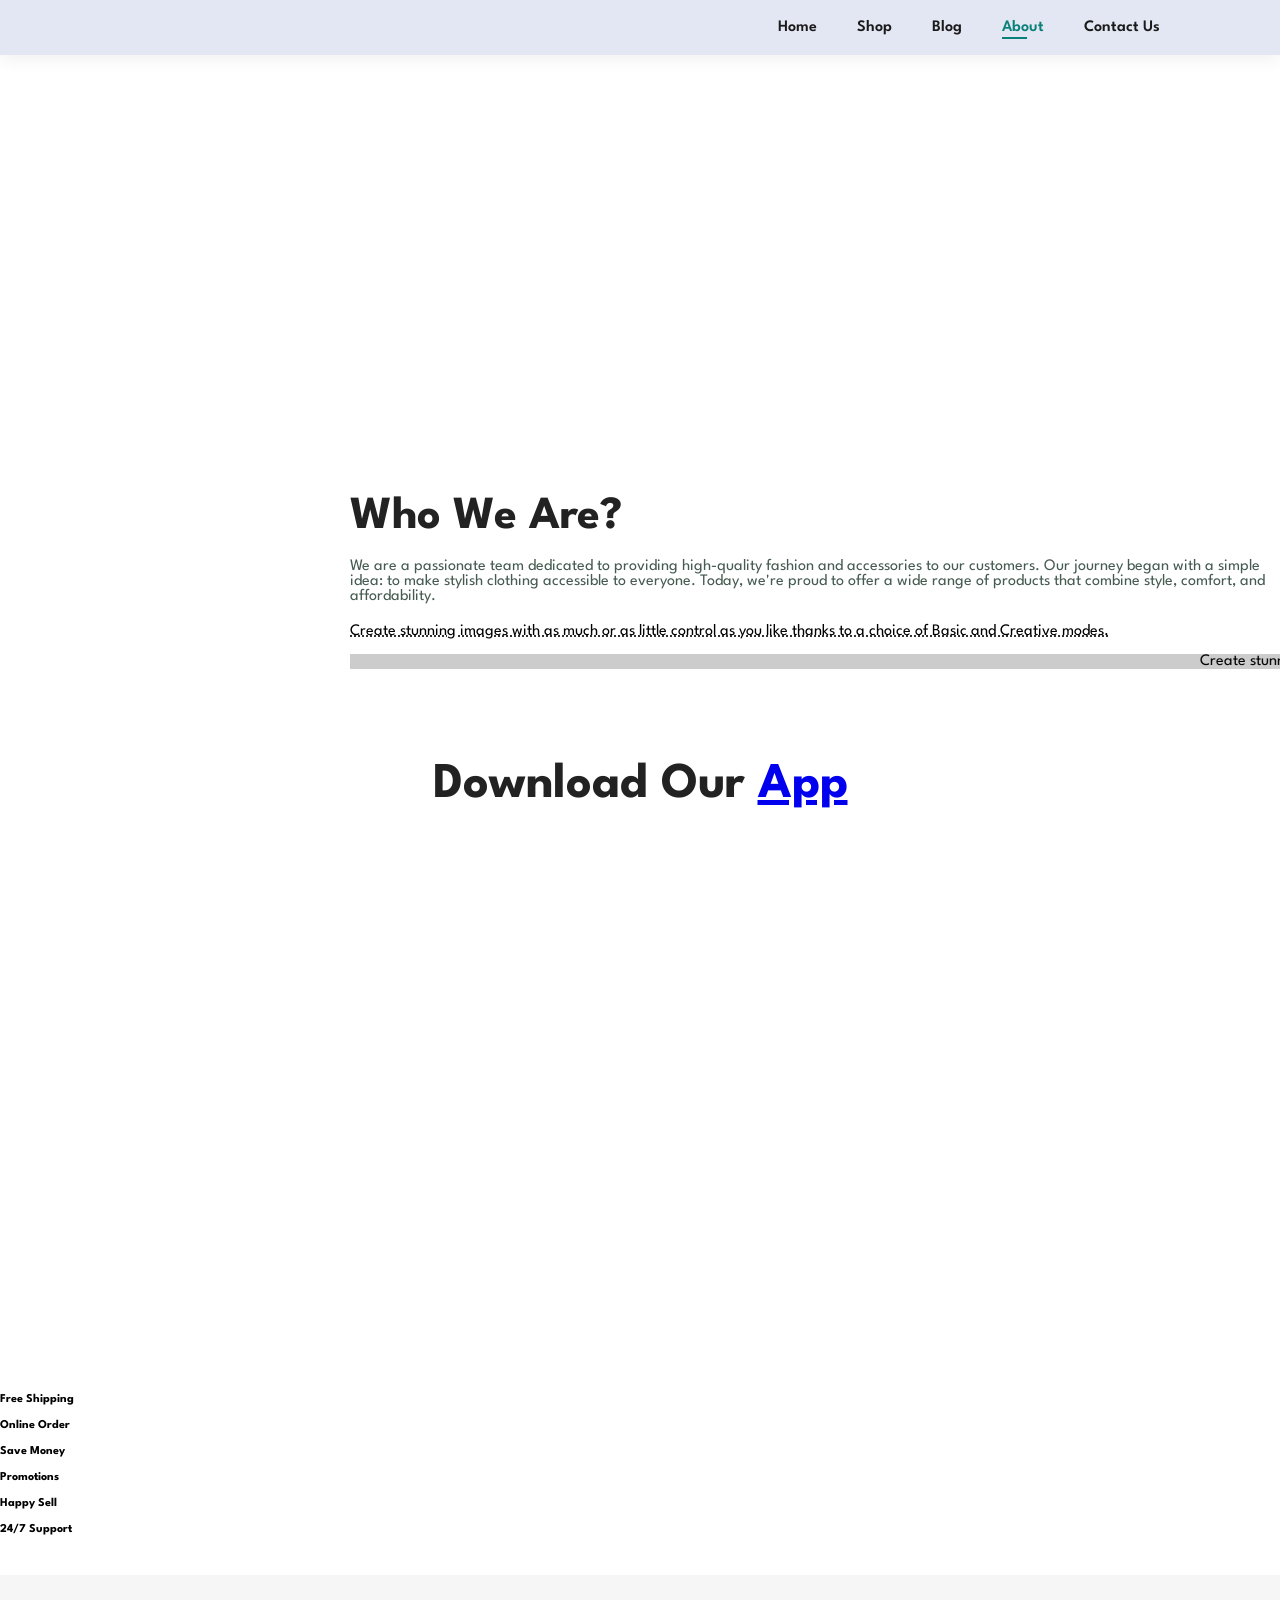
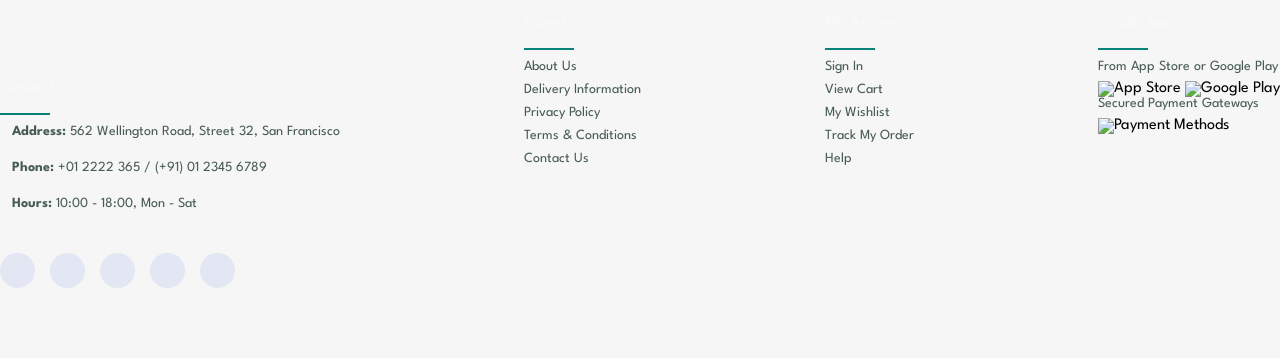
==== about.html @ d120d544 "Added new pages and updated index, script, and style files" ====
<!DOCTYPE html>
<html lang="en">
  <head>
    <meta charset="UTF-8" />
    <meta http-equiv="X-UA-Compatible" content="IE=edge" />
    <meta name="viewport" content="width=device-width, initial-scale=1.0" />
    <title>About - Ecommerce website</title>
    <link rel="stylesheet" href="style.css" />
    <script
      src="https://kit.fontawesome.com/0e53af926d.js"
      crossorigin="anonymous"
    ></script>
  </head>
  <body>
    <!--header section-->
    <header>
      <div id="header">
        <div class="header-logo">
          <a href="index.html"><img src="images/logo.png" alt="" /></a>
        </div>
        <div class="header-list">
          <nav class="header-list-nav">
            <ul>
              <li><a href="index.html">Home</a></li>
              <li><a href="shop.html">Shop</a></li>
              <li><a href="blog.html">Blog</a></li>
              <li><a class="active" href="about.html">About</a></li>
              <li><a href="contact.html">Contact Us</a></li>
            </ul>
          </nav>
          <div class="header-list-icon">
            <a href=""><i class="fa fa-bag-shopping"></i></a>
          </div>
        </div>
      </div>
    </header>

    <!--main section-->
    <main>
      <section id="page-header" class="about-header">
        <h2>#KnowUs</h2>
        <p>Learn more about our company and values!</p>
      </section>

      <section id="about-head" class="section-p1">
        <img src="images/about/a6.jpg" alt="">
        <div>
          <h2>Who We Are?</h2>
          <p>
            We are a passionate team dedicated to providing high-quality fashion and accessories
            to our customers. Our journey began with a simple idea: to make stylish clothing
            accessible to everyone. Today, we're proud to offer a wide range of products
            that combine style, comfort, and affordability.
          </p>
          <abbr title="">Create stunning images with as much or as little control as you like
            thanks to a choice of Basic and Creative modes.</abbr>
          
          <br><br>

          <marquee bgcolor="#ccc" loop="-1" scrollamount="5" width="100%">
            Create stunning images with as much or as little control as you like thanks
            to a choice of Basic and Creative modes.
          </marquee>
        </div>
      </section>

      <section id="about-app" class="section-p1">
        <h1>Download Our <a href="#">App</a></h1>
        <div class="video">
          <video autoplay muted loop src="images/about/1.mp4"></video>
        </div>
      </section>

      <section id="feature" class="section-p1">
        <div class="fe-box">
          <img src="images/features/f1.png" alt="">
          <h6>Free Shipping</h6>
        </div>
        <div class="fe-box">
          <img src="images/features/f2.png" alt="">
          <h6>Online Order</h6>
        </div>
        <div class="fe-box">
          <img src="images/features/f3.png" alt="">
          <h6>Save Money</h6>
        </div>
        <div class="fe-box">
          <img src="images/features/f4.png" alt="">
          <h6>Promotions</h6>
        </div>
        <div class="fe-box">
          <img src="images/features/f5.png" alt="">
          <h6>Happy Sell</h6>
        </div>
        <div class="fe-box">
          <img src="images/features/f6.png" alt="">
          <h6>24/7 Support</h6>
        </div>
      </section>
    </main>

    <!--footer section-->
    <footer class="section-p1">
      <div class="col">
        <div class="footer-logo">
          <img src="images/logo.png" alt="" />
        </div>
        <div class="contact-info">
          <h4>Contact</h4>
          <li>
            <i class="fa fa-map"></i>
            <p><strong>Address: </strong>562 Wellington Road, Street 32, San Francisco</p>
          </li>
          <li>
            <i class="fa fa-phone"></i>
            <p><strong>Phone: </strong>+01 2222 365 / (+91) 01 2345 6789</p>
          </li>
          <li>
            <i class="fa fa-clock"></i>
            <p><strong>Hours: </strong>10:00 - 18:00, Mon - Sat</p>
          </li>
        </div>
        <div class="social-icons">
          <a href="#"><i class="fab fa-facebook-f"></i></a>
          <a href="#"><i class="fab fa-twitter"></i></a>
          <a href="#"><i class="fab fa-instagram"></i></a>
          <a href="#"><i class="fab fa-pinterest-p"></i></a>
          <a href="#"><i class="fab fa-youtube"></i></a>
        </div>
      </div>

      <div class="col">
        <h4>About</h4>
        <a href="about.html">About Us</a>
        <a href="#">Delivery Information</a>
        <a href="#">Privacy Policy</a>
        <a href="#">Terms & Conditions</a>
        <a href="contact.html">Contact Us</a>
      </div>

      <div class="col">
        <h4>My Account</h4>
        <a href="#">Sign In</a>
        <a href="#">View Cart</a>
        <a href="#">My Wishlist</a>
        <a href="#">Track My Order</a>
        <a href="#">Help</a>
      </div>

      <div class="col">
        <h4>Install App</h4>
        <p>From App Store or Google Play</p>
        <div class="row">
          <img src="images/pay/app.jpg" alt="App Store">
          <img src="images/pay/play.jpg" alt="Google Play">
        </div>
        <p>Secured Payment Gateways</p>
        <img src="images/pay/pay.png" alt="Payment Methods">
      </div>
    </footer>

    <script src="script.js"></script>
  </body>
</html>
---- style.css ----
@import url("https://fonts.googleapis.com/css2?family=League+Spartan:wght@100;200;300;400;500;600;700;800;900&display=swap");

/* global styles */

* {
  margin: 0;
  padding: 0;
  box-sizing: border-box;
  font-family: "League Spartan", sans-serif;
}

h1 {
  font-size: 50px;
  line-height: 64px;
  color: #222;
}
h2 {
  font-size: 46px;
  line-height: 54px;
  color: #222;
}
h4 {
  font-size: 20px;
  color: #222;
}
h6 {
  font-weight: 700;
  font-size: 12px;
}
p {
  font-size: 16px;
  color: #465b52;
  margin: 15px 0 20px 0;
}
.section-p1 {
  padding: 40px 0;
}
.section-m1 {
  margin: 40px 0;
}

button.normal {
  font-size: 14px;
  font-weight: 600px;
  padding: 15px 30px;
  color: #000;
  background-color: #fff;
  border-radius: 4px;
  cursor: pointer;
  border: none;
  outline: none;
  transition: 0.2s;
}
button.normal:hover {
  background-color: #088178;
  color: #fff;
}
body {
  width: 100%;
}

/* header styles */

#header {
  display: flex;
  align-items: center;
  justify-content: space-between;
  background-color: #e3e6f3;
  padding: 20px 80px;
  box-shadow: 0 5px 15px rgba(0, 0, 0, 0.06);
  z-index: 999;
  position:fixed;
  top: 0;
  left: 0;
  right: 0;
}

.header-list {
  display: flex;
  align-items: center;
  justify-content: center;
}
.header-list-nav ul {
  display: flex;
}
.header-list-nav ul li {
  list-style-type: none;
  padding: 0 20px;
  position: relative;
}
.header-list-nav ul a {
  text-decoration: none;
  font-size: 16px;
  font-weight: 600;
  color: #1a1a1a;
  transition: 0.3s ease;
}
.header-list-nav ul a:hover,
.header-list-nav ul a.active {
  color: #088178;
  content: "";
}
.header-list-icon a {
  color: #1a1a1a;
  padding-left: 20px;
  transition: 0.3s ease;
}
.header-list-icon a:hover,
.header-list-nav ul a.active {
  color: #088178;
}
.header-list-nav ul li a:hover::after,
.header-list-nav ul li a.active::after {
  content: "";
  width: 30%;
  height: 2px;
  background: #088178;
  position: absolute;
  bottom: -4px;
  left: 20px;
}

/* home main styles */

/* hero section styles */

#hero {
  background-image: url(images/hero4.png);
  width: 100%;
  height: 100vh;
  background-size: cover;
  display: flex;
  flex-direction: column;
  align-items: flex-start;
  justify-content: center;
  padding: 0 80px;
}

#hero h4 {
  padding-bottom: 15px;
  font-size: 40px;
}
#hero h2{
  font-size: 70px;

}
#hero h1 {
  color: #088178;
  font-size: 70px;

}
#hero button {
  background-color: transparent;
  background-image: url(images/button.png);
  background-repeat: no-repeat;
  background-size: cover;
  width: 260px;
  height: 60px;
  border: 0;
  cursor: pointer;
  font-size: 20px;
  font-weight: 700;
  color: #088178;
  padding: 14px 65px 14px 65px;
}

/* feature section styles */

#features {
  display: flex;
  align-items: center;
  justify-content: space-around;
}
#features .f-box {
  width: 180px;
  text-align: center;
  padding: 25px 15px;
  box-shadow: 20px 20px 34px rgba(0, 0, 0, 0.03);
  border: 1px solid #cce7d0;
  border-radius: 4px;
  margin: 15px 0;
  transition: box-shadow 0.3s;
}
#features .f-box:hover {
  box-shadow: 10px 10px 54px rgba(0, 0, 0, 0.1);
}
#features .f-box img {
  width: 100%;
  margin-bottom: 10px;
}
#features .f-box h6 {
  display: inline-block;
  padding: 9px 8px 6px 8px;
  line-height: 1;
  font-size: 14px;
  border-radius: 4px;
  color: #088178;
  background-color: #fddde4;
}
#features .f-box:nth-child(2) h6 {
  background-color: #cdebbc;
}
#features .f-box:nth-child(3) h6 {
  background-color: #d1e8f2;
}
#features .f-box:nth-child(4) h6 {
  background-color: #cdd4f8;
}
#features .f-box:nth-child(5) h6 {
  background-color: #f6dbf6;
}
#features .f-box:nth-child(6) h6 {
  background-color: #fff2e5;
}

/* feature section styles */

.product-section .pro-collection {
  display: flex;
  flex-wrap: wrap;
  justify-content: space-around;
  margin: 0 60px;
}
.product-section h1,
.product-section p {
  text-align: center;
}
.product-section .product-cart {
  width: 280px;
  border: 1px solid #ebebeb;
  padding: 13px;
  margin-bottom: 30px;
  border-radius: 25px;
  position: relative;
  box-shadow: 20px 20px 30px rgba(0, 0, 0, 0.02);
  transition: box-shadow 0.2s;
}
.product-section .product-cart:hover {
  box-shadow: 20px 20px 30px rgba(0, 0, 0, 0.06);
}
.product-section .product-cart img {
  width: 100%;
  border-radius: 25px;
}
.product-section .product-cart span {
  color: #969696;
  font-weight: 500;
  line-height: 30px;
}
.product-section .product-cart h4 {
  font-size: 18px;
  color: rgb(41, 41, 41);
}
.product-section .product-cart .stars {
  color: #e6ae2c;
  padding: 6px 0;
}
.product-section .product-cart .price {
  color: #088178;
  padding: 4px 0;
}
.product-section .product-cart .buy-icon {
  color: #088178;
  background-color: #c7e9e75e;
  padding: 15px;
  border-radius: 50px;
  position: absolute;
  right: 10px;
  bottom: 10px;
}

/* off banner section styles */

#off-banner {
  background-image: url(images/banner/b2.jpg);
  background-size: cover;
  width: 100%;
  height: 40vh;
  display: flex;
  align-items: center;
  justify-content: center;
  flex-direction: column;
}
#off-banner h4 {
  color: #eaebf0;
}
#off-banner h2 {
  color: #eaebf0;
  padding: 20px 0;
}

/* new arrival section styles 
  this section gets the same styles 
  in featured products section
*/

/* banners section styles */

#banners {
  margin: 0 60px;
}
#banners h2,
h4,
span {
  color: rgb(248, 248, 248);
}
#banners .big-banners {
  display: flex;
  align-items: center;
  justify-content: center;
}
#banners .big-banners div {
  min-width: 580px;
  margin: 15px;
  height: 300px;
  display: flex;
  flex-direction: column;
  align-items: flex-start;
  justify-content: center;
  padding: 25px;
  background-size: cover;
  backdrop-filter: blur(8%);
}
#banners .big-banners button {
  margin-top: 20px;
  padding: 12px 20px;
  font-size: 16px;
  font-weight: 500;
  background-color: transparent;
  color: rgb(248, 248, 248);
  border: 1px solid rgb(248, 248, 248);
  cursor: pointer;
  transition: 0.3s ease;
}
#banners .big-banners div:hover button {
  background-color: #088178;
  border: 1px solid #088178;
}
#banners .big-banners-1 {
  background-image: url(images/banner/b17.jpg);
}
#banners .big-banners-2 {
  background-image: url(images/banner/b10.jpg);
}
#banners .small-banners-1 {
  background-image: url(images/banner/b7.jpg);
}
#banners .small-banners-2 {
  background-image: url(images/banner/b4.jpg);
}
#banners .small-banners-3 {
  background-image: url(images/banner/b18.jpg);
}
#banners .small-banners {
  display: flex;
  align-items: center;
  justify-content: center;
}
#banners .small-banners div {
  min-width: 370px;
  height: 200px;
  margin: 15px;
  display: flex;
  flex-direction: column;
  align-items: flex-start;
  justify-content: center;
  padding: 25px;
  background-size: cover;
}
#banners .small-banners h2 {
  font-size: 25px;
}
#banners .small-banners h5 {
  color: #771818;
}

/* newsletter section styles */

#newsletter {
  background-image: url(images/banner/b14.png);
  background-repeat: no-repeat;
  background-position: 180px;
  background-color: #041e42;
  height: 160px;
  display: flex;
  align-items: center;
  justify-content: space-between;
  padding: 0 75px;
}
#newsletter .newsletter-text h3 {
  color: white;
  font-size: 30px;
  padding: 0 0 15px 0;
}
#newsletter .newsletter-text h5 {
  color: rgb(151, 151, 151);
  font-size: 17px;
}
#newsletter .newsletter-text h5 span {
  color: rgb(216, 182, 29);
}
#newsletter .form input {
  padding: 20px;
  width: 350px;
  height: 56px;
  background-color: #d1d0d0;
  border-radius: 6px 0 0 6px;
  font-size: 18px;

  border: none;
  outline: none;
  margin-right: -4px;
  margin-top: 1px;
}
#newsletter .form button {
  margin-left: 0;
  padding: 20px;
  border: none;
  width: 120px;
  background-color: #088178;
  color: white;
  font-size: 17px;
  border-radius: 0 6px 6px 0;
  cursor: pointer;
}

/* footer section styles */

footer {
  display: flex;
  flex-wrap: wrap;
  justify-content: space-between;
  padding: 60px 80px;
  background-color: #f6f6f6;
}

footer .col {
  display: flex;
  flex-direction: column;
  align-items: flex-start;
  margin-bottom: 20px;
}

footer .footer-logo {
  margin-bottom: 30px;
}

footer .footer-logo img {
  max-width: 200px;
  height: auto;
}

footer h4 {
  font-size: 16px;
  padding-bottom: 20px;
  margin-bottom: 10px;
  position: relative;
}

footer h4::after {
  content: '';
  position: absolute;
  left: 0;
  bottom: 0;
  width: 50px;
  height: 2px;
  background: #088178;
}

footer p {
  font-size: 14px;
  margin: 0 0 8px 0;
  color: #465b52;
}

footer a {
  font-size: 14px;
  text-decoration: none;
  color: #465b52;
  margin-bottom: 10px;
  position: relative;
  transition: all 0.3s ease;
  display: block;
}

footer a:hover {
  color: #088178;
  padding-left: 10px;
}

footer a:hover::before {
  content: '→';
  position: absolute;
  left: -5px;
  opacity: 0;
  animation: slideIn 0.3s forwards;
}

@keyframes slideIn {
  from {
    opacity: 0;
    transform: translateX(-10px);
  }
  to {
    opacity: 1;
    transform: translateX(0);
  }
}

footer .contact-info {
  margin-top: 20px;
}

footer .contact-info li {
  display: flex;
  align-items: center;
  margin-bottom: 15px;
}

footer .contact-info i {
  margin-right: 12px;
  color: #088178;
  font-size: 16px;
}

footer .social-icons {
  margin-top: 20px;
  display: flex;
  gap: 15px;
}

footer .social-icons a {
  display: flex;
  align-items: center;
  justify-content: center;
  width: 35px;
  height: 35px;
  border-radius: 50%;
  background-color: #e3e6f3;
  color: #088178;
  transition: all 0.3s ease;
}

footer .social-icons a:hover {
  background-color: #088178;
  color: #fff;
  transform: translateY(-3px);
}

/* Responsive Footer */
@media (max-width: 799px) {
  footer {
    padding: 40px 20px;
  }
  
  footer .col {
    width: 100%;
    margin-bottom: 30px;
  }
  
  footer .col:last-child {
    margin-bottom: 0;
  }
}

/* Page Header Styles */
#page-header {
  background-image: url("images/banner/b1.jpg");
  width: 100%;
  height: 40vh;
  background-size: cover;
  display: flex;
  justify-content: center;
  text-align: center;
  flex-direction: column;
  padding: 14px;
  margin-top: 90px;
}

#page-header h2,
#page-header p {
  color: #fff;
}

/* Shop Page Styles */
#pagination {
  text-align: center;
}

#pagination a {
  text-decoration: none;
  background-color: #088178;
  padding: 15px 20px;
  border-radius: 4px;
  color: #fff;
  font-weight: 600;
  margin: 0 5px;
}

#pagination a i {
  font-size: 16px;
  font-weight: 600;
}

/* Blog Page Styles */
.blog-header {
  background-image: url("images/banner/b19.jpg");
}

#blog {
  padding: 150px 150px 0 150px;
}

#blog .blog-box {
  position: relative;
  display: flex;
  align-items: center;
  width: 100%;
  padding: 20px;
  margin-bottom: 90px;
  background: white;
  border-radius: 15px;
  box-shadow: 0 5px 15px rgba(0, 0, 0, 0.05);
  transition: transform 0.3s ease, box-shadow 0.3s ease;
}

#blog .blog-box:hover {
  transform: translateY(-5px);
  box-shadow: 0 8px 20px rgba(0, 0, 0, 0.1);
}

#blog .blog-img {
  width: 50%;
  margin-right: 40px;
}

#blog img {
  width: 100%;
  height: 350px;
  object-fit: cover;
  border-radius: 10px;
}

#blog .blog-details {
  width: 50%;
}

#blog .blog-details h4 {
  font-size: 24px;
  color: #1a1a1a;
  margin-bottom: 15px;
  transition: color 0.3s ease;
}

#blog .blog-details h4:hover {
  color: #088178;
}

#blog .blog-details p {
  color: #465b52;
  font-size: 15px;
  line-height: 1.6;
  margin: 15px 0;
}

.blog-meta {
  display: flex;
  gap: 20px;
  margin: 15px 0;
  color: #666;
  font-size: 14px;
}

.blog-meta span {
  display: flex;
  align-items: center;
  color: #666;
}

.blog-meta i {
  margin-right: 5px;
  color: #088178;
}

#blog .blog-details a {
  text-decoration: none;
  font-size: 13px;
  color: #000;
  font-weight: 600;
  position: relative;
  transition: color 0.3s ease;
  display: inline-flex;
  align-items: center;
  margin-top: 10px;
}

#blog .blog-details a i {
  margin-left: 8px;
  transition: transform 0.3s ease;
}

#blog .blog-details a:hover {
  color: #088178;
}

#blog .blog-details a:hover i {
  transform: translateX(5px);
}

#blog .blog-box h1 {
  position: absolute;
  top: -40px;
  right: 0;
  font-size: 70px;
  font-weight: 700;
  color: #c9cbce;
  z-index: -9;
}

/* Pagination Styles */
#pagination {
  text-align: center;
  margin: 30px 0;
}

#pagination a {
  text-decoration: none;
  background-color: #fff;
  padding: 15px 20px;
  border-radius: 4px;
  color: #1a1a1a;
  font-weight: 600;
  margin: 0 5px;
  transition: all 0.3s ease;
  border: 1px solid #e1e1e1;
}

#pagination a.active {
  background-color: #088178;
  color: #fff;
  border-color: #088178;
}

#pagination a:hover:not(.active) {
  background-color: #f0f0f0;
  color: #088178;
}

/* Responsive Blog Styles */
@media (max-width: 799px) {
  #blog {
    padding: 100px 20px 0 20px;
  }

  #blog .blog-box {
    flex-direction: column;
    align-items: flex-start;
    padding: 15px;
    margin-bottom: 60px;
  }

  #blog .blog-img {
    width: 100%;
    margin-right: 0;
    margin-bottom: 30px;
  }

  #blog img {
    height: 300px;
  }

  #blog .blog-details {
    width: 100%;
  }

  #blog .blog-box h1 {
    font-size: 50px;
    top: -30px;
  }

  .blog-meta {
    flex-wrap: wrap;
    gap: 10px;
  }
}

/* About Page Styles */
.about-header {
  background-image: url("images/banner/b19.jpg") !important;
}

#about-head {
  display: flex;
  align-items: center;
}

#about-head img {
  width: 50%;
  height: auto;
}

#about-head div {
  padding-left: 40px;
}

#about-app {
  text-align: center;
}

#about-app .video {
  width: 70%;
  height: 100%;
  margin: 30px auto 0 auto;
}

#about-app .video video {
  width: 100%;
  height: 100%;
  border-radius: 20px;
}

/* Contact Page Styles */
.contact-header {
  background-image: url("images/banner/b19.jpg");
}

#contact-details {
  display: flex;
  align-items: flex-start;
  justify-content: space-between;
  padding: 40px 80px;
}

#contact-details .details {
  width: 40%;
}

#contact-details .details span {
  font-size: 14px;
  text-transform: uppercase;
  color: #333;
}

#contact-details .details h2 {
  font-size: 28px;
  line-height: 35px;
  padding: 20px 0;
  color: #1a1a1a;
}

#contact-details .details h3 {
  font-size: 18px;
  padding-bottom: 15px;
  color: #088178;
}

#contact-details .details li {
  list-style: none;
  display: flex;
  align-items: flex-start;
  padding: 15px 0;
}

#contact-details .details li i {
  font-size: 16px;
  padding-right: 22px;
  color: #088178;
}

#contact-details .details li p {
  margin: 0;
  font-size: 15px;
  color: #465b52;
}

#contact-details .map {
  width: 55%;
  height: 450px;
}

#contact-details .map iframe {
  width: 100%;
  height: 100%;
  border-radius: 8px;
  box-shadow: 0 0 15px rgba(0, 0, 0, 0.1);
}

/* Form Details Section */
#form-details {
  display: flex;
  justify-content: space-between;
  margin: 30px 80px;
  padding: 40px;
  border-radius: 10px;
  background-color: #fff;
  box-shadow: 0 0 20px rgba(0, 0, 0, 0.05);
}

/* Contact Form Styles */
#form-details form {
  width: 48%;
}

#form-details form span {
  font-size: 14px;
  color: #088178;
  text-transform: uppercase;
  letter-spacing: 1px;
}

#form-details form h2 {
  font-size: 26px;
  margin: 15px 0 30px;
  color: #1a1a1a;
}

#form-details form input,
#form-details form textarea {
  width: 100%;
  padding: 15px;
  margin-bottom: 20px;
  border: 1px solid #e1e1e1;
  border-radius: 6px;
  outline: none;
  font-size: 15px;
  transition: all 0.3s ease;
}

#form-details form input:focus,
#form-details form textarea:focus {
  border-color: #088178;
  box-shadow: 0 0 5px rgba(8, 129, 120, 0.2);
}

#form-details form button {
  background-color: #088178;
  color: #fff;
  padding: 15px 40px;
  border: none;
  border-radius: 6px;
  font-size: 16px;
  font-weight: 600;
  cursor: pointer;
  transition: all 0.3s ease;
}

#form-details form button:hover {
  background-color: #066b65;
  transform: translateY(-2px);
}

/* Feedback Display Styles */
.feedback-display {
  width: 48%;
  padding: 30px;
  background-color: #f8f9fa;
  border-radius: 8px;
}

.feedback-display h2 {
  color: #088178;
  margin-bottom: 25px;
  font-size: 24px;
  border-bottom: 2px solid #088178;
  padding-bottom: 10px;
}

#feedbackList {
  max-height: 500px;
  overflow-y: auto;
  padding-right: 10px;
}

#feedbackList::-webkit-scrollbar {
  width: 6px;
}

#feedbackList::-webkit-scrollbar-track {
  background: #f1f1f1;
  border-radius: 10px;
}

#feedbackList::-webkit-scrollbar-thumb {
  background: #088178;
  border-radius: 10px;
}

.feedback-item {
  background-color: white;
  padding: 20px;
  margin-bottom: 15px;
  border-radius: 8px;
  box-shadow: 0 2px 8px rgba(0, 0, 0, 0.05);
  transition: transform 0.2s ease;
}

.feedback-item:hover {
  transform: translateY(-2px);
  box-shadow: 0 4px 12px rgba(0, 0, 0, 0.1);
}

.feedback-item h3 {
  color: #1a1a1a;
  margin-bottom: 10px;
  font-size: 18px;
}

.feedback-item p {
  color: #465b52;
  margin: 8px 0;
  font-size: 15px;
  line-height: 1.5;
}

.feedback-item .timestamp {
  color: #888;
  font-size: 13px;
  text-align: right;
  margin-top: 10px;
  font-style: italic;
}

/* Responsive Design */
@media (max-width: 799px) {
  #contact-details {
    flex-direction: column;
    padding: 20px;
  }

  #contact-details .details,
  #contact-details .map {
    width: 100%;
    margin-bottom: 30px;
  }

  #form-details {
    flex-direction: column;
    margin: 20px;
    padding: 30px 20px;
  }

  #form-details form,
  .feedback-display {
    width: 100%;
  }

  #form-details form {
    margin-bottom: 40px;
  }

  .feedback-display {
    padding: 20px;
  }

  #feedbackList {
    max-height: 400px;
  }
}

@media (max-width: 799px) {
  #page-header {
    height: 30vh;
  }
  
  #blog {
    padding: 100px 20px 0 20px;
  }
  
  #blog .blog-box {
    display: flex;
    flex-direction: column;
    align-items: flex-start;
  }
  
  #blog .blog-img {
    width: 100%;
    margin-right: 0;
    margin-bottom: 30px;
  }
  
  #blog .blog-details {
    width: 100%;
  }
  
  #about-head {
    flex-direction: column;
  }
  
  #about-head img {
    width: 100%;
    margin-bottom: 20px;
  }
  
  #about-head div {
    padding-left: 0;
  }
  
  #about-app .video {
    width: 100%;
  }
  
  #contact-details {
    flex-direction: column;
  }
  
  #contact-details .details {
    width: 100%;
    margin-bottom: 30px;
  }
  
  #contact-details .map {
    width: 100%;
  }
  
  #form-details {
    flex-direction: column;
    padding: 30px 20px;
  }
  
  #form-details form,
  .feedback-display {
    width: 100%;
    margin-bottom: 30px;
  }
}

/* Team Section Styles */
#team-section {
  padding: 60px 80px;
  background-color: #f8f9fa;
}

#team-section h2 {
  text-align: center;
  color: #1a1a1a;
  font-size: 32px;
  margin-bottom: 15px;
}

#team-section > p {
  text-align: center;
  color: #465b52;
  margin-bottom: 40px;
  font-size: 16px;
}

.team-container {
  display: flex;
  justify-content: center;
  gap: 30px;
  flex-wrap: wrap;
}

.team-member {
  background: white;
  border-radius: 12px;
  padding: 25px;
  width: 300px;
  box-shadow: 0 4px 15px rgba(0, 0, 0, 0.05);
  transition: transform 0.3s ease, box-shadow 0.3s ease;
}

.team-member:hover {
  transform: translateY(-5px);
  box-shadow: 0 6px 20px rgba(0, 0, 0, 0.1);
}

.member-image {
  text-align: center;
  margin-bottom: 20px;
}

.member-image img {
  width: 120px;
  height: 120px;
  border-radius: 50%;
  object-fit: cover;
  border: 3px solid #088178;
  padding: 3px;
}

.member-info {
  text-align: center;
}

.member-info h3 {
  color: #1a1a1a;
  font-size: 20px;
  margin-bottom: 8px;
}

.member-info .position {
  color: #088178;
  font-size: 15px;
  font-weight: 500;
  display: block;
  margin-bottom: 15px;
}

.contact-details {
  text-align: left;
  margin-top: 20px;
  padding-top: 15px;
  border-top: 1px solid #e1e1e1;
}

.contact-details p {
  display: flex;
  align-items: center;
  margin: 10px 0;
  color: #465b52;
  font-size: 14px;
}

.contact-details p i {
  color: #088178;
  margin-right: 10px;
  font-size: 16px;
}

/* Responsive Design for Team Section */
@media (max-width: 799px) {
  #team-section {
    padding: 40px 20px;
  }

  .team-container {
    gap: 20px;
  }

  .team-member {
    width: 100%;
    max-width: 300px;
  }
}
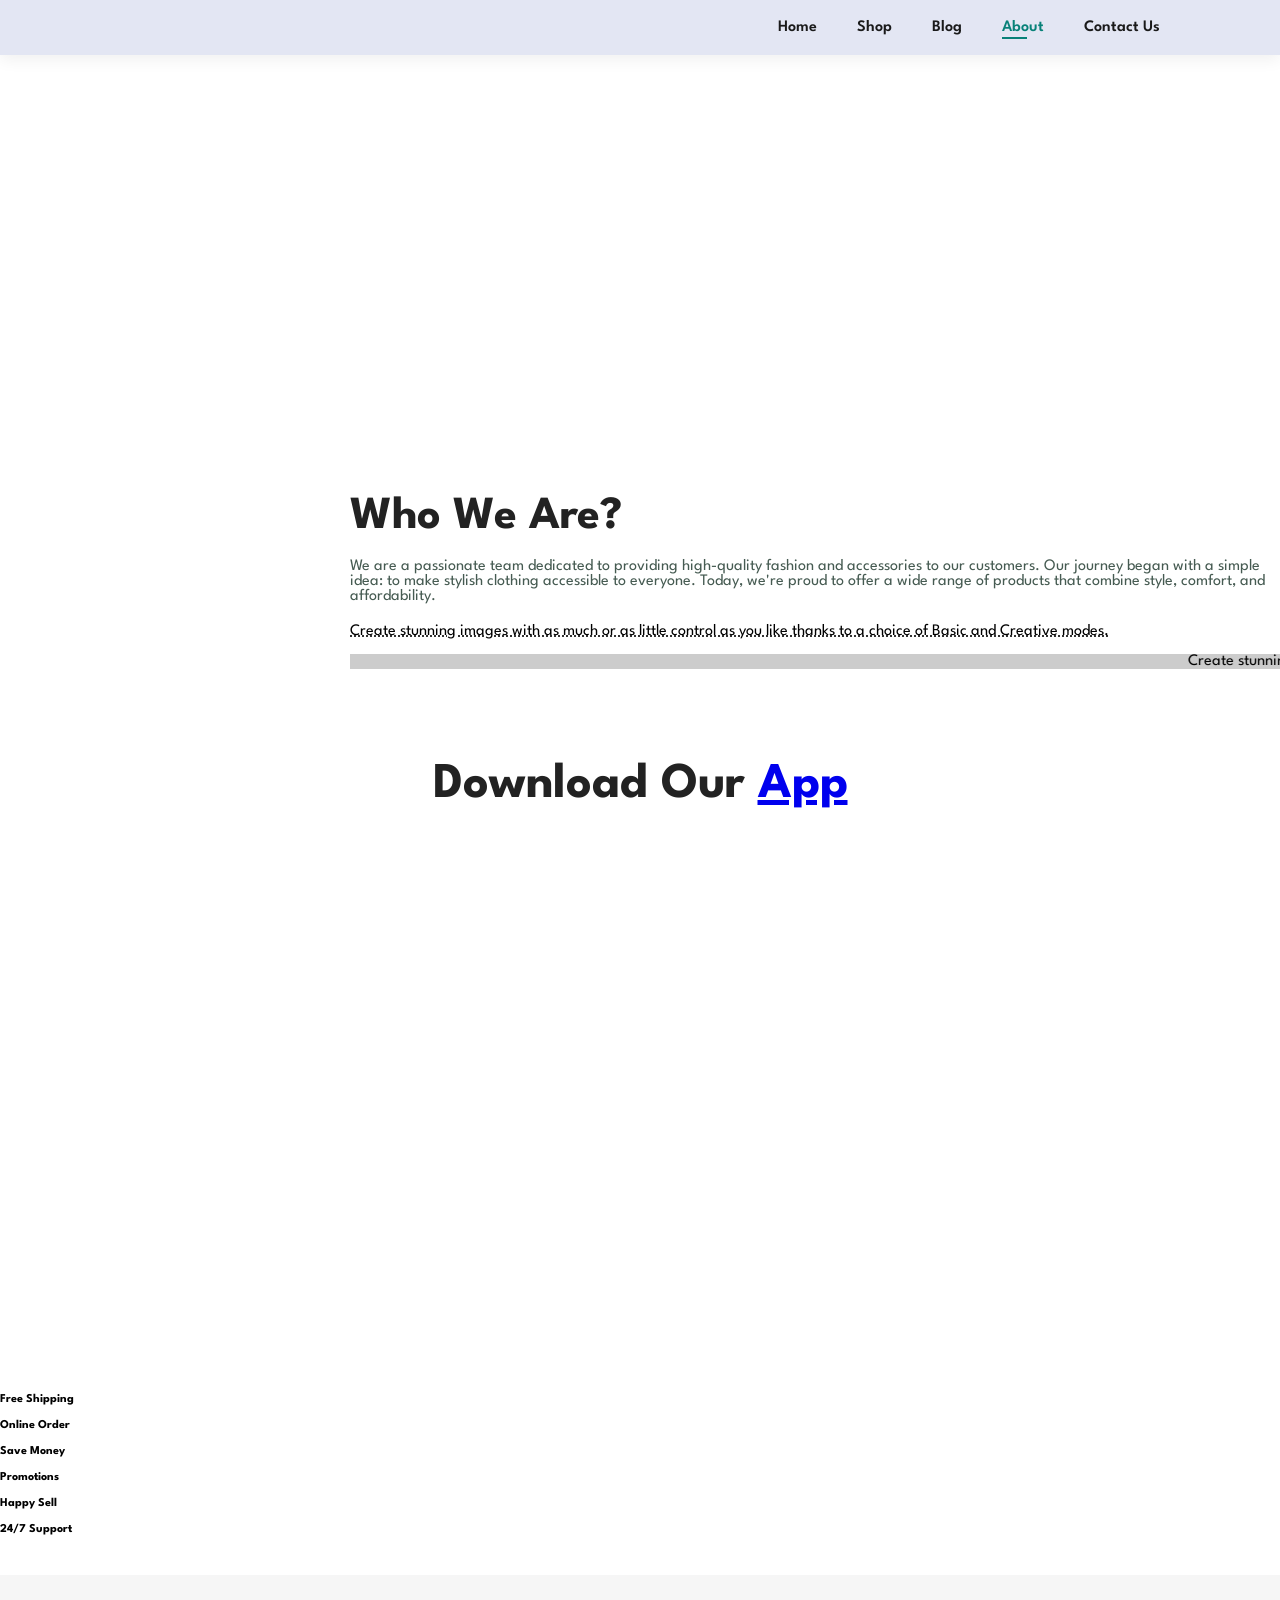
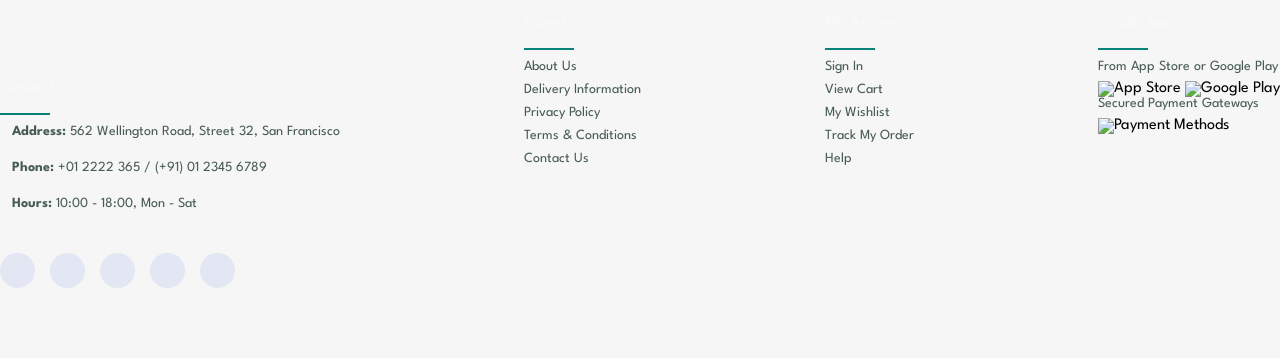
==== commit dca55818: "Updated HTML/CSS/JS files and added server and package files" ====
--- a/about.html
+++ b/about.html
@@ -29,7 +29,7 @@
             </ul>
           </nav>
           <div class="header-list-icon">
-            <a href=""><i class="fa fa-bag-shopping"></i></a>
+            <a href="cart.html"><i class="fa fa-bag-shopping"></i></a>
           </div>
         </div>
       </div>
--- a/style.css
+++ b/style.css
@@ -267,6 +267,43 @@
   position: absolute;
   right: 10px;
   bottom: 10px;
+  cursor: pointer;
+  transition: all 0.3s ease;
+}
+
+.product-section .product-cart .buy-icon:hover {
+  background-color: #088178;
+  color: #fff;
+}
+
+.cart-btn {
+  position: absolute;
+  bottom: 15px;
+  right: 15px;
+  width: 40px;
+  height: 40px;
+  border-radius: 50%;
+  background: #e8f6f6;
+  border: none;
+  display: flex;
+  align-items: center;
+  justify-content: center;
+  cursor: pointer;
+  transition: all 0.3s ease;
+}
+
+.cart-btn i {
+  color: #088178;
+  font-size: 16px;
+  transition: color 0.3s ease;
+}
+
+.cart-btn:hover {
+  background: #088178;
+}
+
+.cart-btn:hover i {
+  color: #fff;
 }
 
 /* off banner section styles */
@@ -1234,3 +1271,287 @@
   }
 }
 
+/* Cart Styles */
+#cart {
+    padding: 40px 80px;
+    margin-top: 80px;
+}
+
+#cart h1 {
+    text-align: center;
+    margin-bottom: 40px;
+}
+
+#cart-items {
+    max-width: 1200px;
+    margin: 0 auto;
+}
+
+.cart-item {
+    display: flex;
+    align-items: center;
+    padding: 20px;
+    margin-bottom: 20px;
+    border: 1px solid #e1e1e1;
+    border-radius: 8px;
+    background: #fff;
+    box-shadow: 0 2px 5px rgba(0,0,0,0.05);
+}
+
+.cart-item img {
+    width: 100px;
+    height: 100px;
+    object-fit: cover;
+    margin-right: 20px;
+    border-radius: 4px;
+}
+
+.cart-item-details {
+    flex: 1;
+}
+
+.cart-item-details h4 {
+    margin: 0 0 10px 0;
+    color: #1a1a1a;
+}
+
+.cart-item-details p {
+    margin: 5px 0;
+    color: #666;
+}
+
+.cart-item-price {
+    font-size: 18px;
+    font-weight: 600;
+    color: #088178;
+    margin: 0 20px;
+}
+
+.remove-item {
+    background: none;
+    border: none;
+    color: #ff0000;
+    cursor: pointer;
+    padding: 8px;
+    transition: all 0.3s ease;
+}
+
+.remove-item:hover {
+    color: #cc0000;
+    transform: scale(1.1);
+}
+
+#cart-summary {
+    max-width: 1200px;
+    margin: 40px auto;
+    padding: 20px;
+    background: #f8f9fa;
+    border-radius: 8px;
+    display: flex;
+    justify-content: space-between;
+    align-items: center;
+    box-shadow: 0 2px 5px rgba(0,0,0,0.1);
+}
+
+.summary-details {
+    flex: 1;
+}
+
+.summary-details h3 {
+    margin-bottom: 15px;
+    color: #1a1a1a;
+    font-size: 20px;
+}
+
+.summary-details p {
+    margin: 10px 0;
+    font-size: 16px;
+    color: #1a1a1a;
+    font-weight: 500;
+}
+
+.summary-details span {
+    color: #088178;
+    font-weight: 600;
+}
+
+#total-amount {
+    color: #088178;
+    font-size: 18px;
+    font-weight: bold;
+}
+
+#total-items {
+    color: #088178;
+    font-weight: 600;
+}
+
+#checkout-btn {
+    background-color: #088178;
+    color: #fff;
+    padding: 15px 30px;
+    border: none;
+    border-radius: 4px;
+    cursor: pointer;
+    font-size: 16px;
+    font-weight: 600;
+    transition: all 0.3s ease;
+}
+
+#checkout-btn:hover {
+    background-color: #066661;
+    transform: translateY(-2px);
+}
+
+.cart-count {
+    position: absolute;
+    top: -8px;
+    right: -8px;
+    background: #088178;
+    color: white;
+    font-size: 12px;
+    padding: 2px 6px;
+    border-radius: 50%;
+    min-width: 18px;
+    text-align: center;
+}
+
+.header-list-icon {
+    position: relative;
+}
+
+/* Modal Styles */
+.modal {
+    display: none;
+    position: fixed;
+    top: 0;
+    left: 0;
+    width: 100%;
+    height: 100%;
+    background: rgba(0,0,0,0.5);
+    z-index: 1000;
+    overflow-y: auto;
+}
+
+.modal-content {
+    position: relative;
+    background: #fff;
+    margin: 5% auto;
+    padding: 30px;
+    width: 90%;
+    max-width: 600px;
+    border-radius: 8px;
+    box-shadow: 0 4px 6px rgba(0,0,0,0.1);
+}
+
+.close {
+    position: absolute;
+    right: 20px;
+    top: 15px;
+    font-size: 24px;
+    cursor: pointer;
+    color: #666;
+    transition: color 0.3s ease;
+}
+
+.close:hover {
+    color: #000;
+}
+
+.form-section {
+    margin-bottom: 30px;
+    padding-bottom: 20px;
+    border-bottom: 1px solid #eee;
+}
+
+.form-section:last-child {
+    border-bottom: none;
+}
+
+.form-section h3 {
+    color: #088178;
+    margin-bottom: 20px;
+    font-size: 18px;
+}
+
+.form-row {
+    display: flex;
+    gap: 15px;
+    margin-bottom: 15px;
+}
+
+.form-row .form-group {
+    flex: 1;
+    margin-bottom: 0;
+}
+
+.form-group {
+    margin-bottom: 20px;
+}
+
+.form-group label {
+    display: block;
+    margin-bottom: 8px;
+    color: #1a1a1a;
+    font-weight: 500;
+}
+
+.form-group input,
+.form-group textarea {
+    width: 100%;
+    padding: 12px;
+    border: 1px solid #ddd;
+    border-radius: 4px;
+    font-size: 14px;
+    transition: all 0.3s ease;
+}
+
+.form-group input:focus,
+.form-group textarea:focus {
+    border-color: #088178;
+    box-shadow: 0 0 5px rgba(8, 129, 120, 0.2);
+    outline: none;
+}
+
+.form-group textarea {
+    height: 100px;
+    resize: vertical;
+}
+
+#registration-form button[type="submit"] {
+    width: 100%;
+    padding: 15px;
+    background: #088178;
+    color: #fff;
+    border: none;
+    border-radius: 4px;
+    font-size: 16px;
+    font-weight: 600;
+    cursor: pointer;
+    transition: all 0.3s ease;
+    margin-top: 20px;
+}
+
+#registration-form button[type="submit"]:hover {
+    background: #066661;
+    transform: translateY(-2px);
+}
+
+/* Responsive styles for the form */
+@media (max-width: 768px) {
+    .modal-content {
+        margin: 10% auto;
+        padding: 20px;
+        width: 95%;
+    }
+
+    .form-row {
+        flex-direction: column;
+        gap: 0;
+    }
+
+    .form-row .form-group {
+        margin-bottom: 20px;
+    }
+}
+
